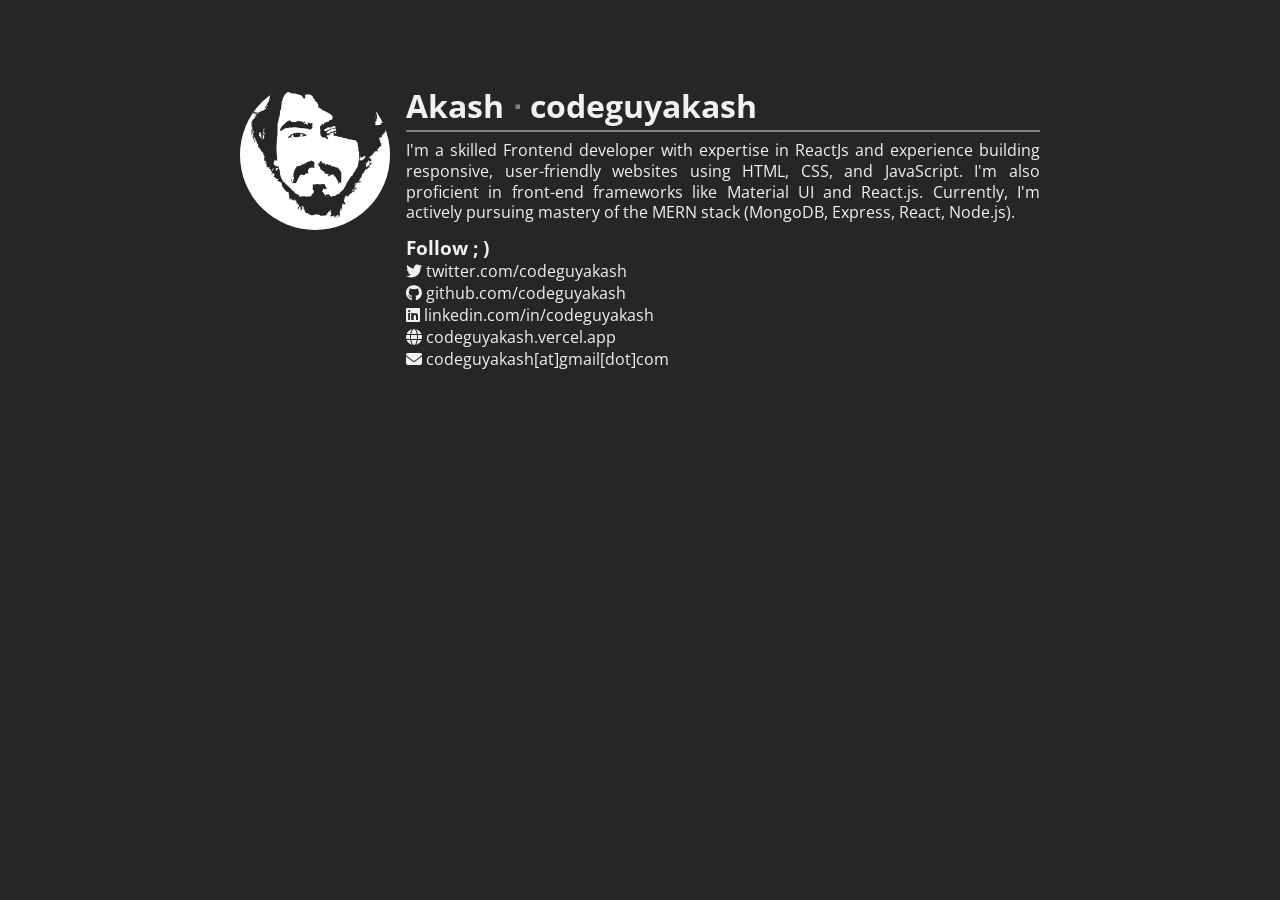
==== index.html @ 1342f2d9 "t" ====
<!DOCTYPE html>
<html lang="en">

<head>
  <meta charset="UTF-8" />
  <meta name="viewport" content="width=device-width, initial-scale=1.0" />
  <link rel="stylesheet" href="style.css" />
  <link rel="shortcut icon" href="favicons-removebg-preview.png" type="image/x-icon" />
  <link rel="stylesheet" href="https://cdnjs.cloudflare.com/ajax/libs/font-awesome/6.5.1/css/all.min.css"
    integrity="sha512-DTOQO9RWCH3ppGqcWaEA1BIZOC6xxalwEsw9c2QQeAIftl+Vegovlnee1c9QX4TctnWMn13TZye+giMm8e2LwA=="
    crossorigin="anonymous" referrerpolicy="no-referrer" />

  <link rel="preconnect" href="https://fonts.googleapis.com" />
  <link rel="preconnect" href="https://fonts.gstatic.com" crossorigin />
  <link href="https://fonts.googleapis.com/css2?family=Open+Sans:ital,wght@0,300..800;1,300..800&display=swap"
    rel="stylesheet" />
  <!-- Google Analytics -->
  <!-- Google Tag Manager -->
  <script>(function (w, d, s, l, i) {
      w[l] = w[l] || []; w[l].push({
        'gtm.start':
          new Date().getTime(), event: 'gtm.js'
      }); var f = d.getElementsByTagName(s)[0],
        j = d.createElement(s), dl = l != 'dataLayer' ? '&l=' + l : ''; j.async = true; j.src =
          'https://www.googletagmanager.com/gtm.js?id=' + i + dl; f.parentNode.insertBefore(j, f);
    })(window, document, 'script', 'dataLayer', 'GTM-5PQXP364');</script>
  <!-- End Google Tag Manager -->
  <!-- End Google Analytics -->

  <title>@codeguyakash</title>
</head>

<body>
  <div class="container">
    <div class="about-me">
      <div>
        <img src="favicons.png" alt="codeguyakash-pic" />
      </div>
      <div>
        <h1>Akash <span id="line">&#10242;</span>codeguyakash</h1>
        <p>
          I'm a skilled Frontend developer with expertise in ReactJs and
          experience building responsive, user-friendly websites using HTML,
          CSS, and JavaScript. I'm also proficient in front-end frameworks
          like Material UI and React.js. Currently, I'm actively pursuing
          mastery of the MERN stack (MongoDB, Express, React, Node.js).
        </p>
      </div>
    </div>
    <div class="social-container">
      <div>
        <h3>Follow ; )</h3>
      </div>
      <div class="social">
        <div>
          <a href="https://twitter.com/codeguyakash">
            <i class="fa-brands fa-twitter"></i>
            <span>twitter.com/codeguyakash</span>
          </a>
        </div>
        <div>
          <a href="https://github.com/codeguyakash">
            <i class="fa-brands fa-github"></i>
            <span>github.com/codeguyakash</span>
          </a>
        </div>
        <div>
          <a href="https://www.linkedin.com/in/codeguyakash/">
            <i class="fa-brands fa-linkedin"></i>
            <span>linkedin.com/in/codeguyakash</span>
          </a>
        </div>
        <div>
          <a href="https://codeguyakash.vercel.app/">
            <i class="fa-solid fa-globe"></i>
            <span>codeguyakash.vercel.app</span>
          </a>
        </div>
        <div>
          <a href="mailto:codeguyakash@gmail.com">
            <i class="fa-solid fa-envelope"></i>
            <span>codeguyakash[at]gmail[dot]com</span>
          </a>
        </div>
      </div>
    </div>
  </div>
  <!-- Google Tag Manager (noscript) -->
  <noscript><iframe src="https://www.googletagmanager.com/ns.html?id=GTM-5PQXP364" height="0" width="0"
      style="display:none;visibility:hidden"></iframe></noscript>
  <!-- End Google Tag Manager (noscript) -->
</body>

</html>
---- style.css ----
* {
  padding: 0;
  margin: 0;
  box-sizing: border-box;
  font-family: "Open Sans", sans-serif, source-serif-pro, Georgia, Cambria,
    "Times New Roman", Times;
  /* border: 1px solid greenyellow; */
}

:root {
  --bg-color: #262626;
  --text-color: #f1f1f1;
}
#line {
  color: gray;
  font-size: 1.5rem;
}
body {
  background-color: var(--bg-color);
  max-width: 50rem;
  margin: 5rem auto;
}
h1 {
  padding-bottom: 0.2rem;
  margin-bottom: 0.5rem;
  border-bottom: 2px solid gray;
  color: var(--text-color);
}

h3 {
  /* text-align: start; */
  color: var(--text-color);
}
p {
  margin-bottom: 0.5rem;
  color: var(--text-color);
  text-align: justify;
  line-height: 1.3;
}
img {
  width: 150px;
  border-radius: 50%;
  transition: 1s;

  /* border: 2px solid var(--text-color); */
}

a {
  color: var(--text-color);
  text-decoration: none;
  margin: 2px 0;
}
a:visited {
  color: var(--text-color);
}
.about-me {
  display: flex;
  justify-content: center;
  align-items: center;
  gap: 1rem;
}
.social-container {
  padding-left: 166px;
}
@media screen and (max-width: 480px) {
  body {
    background-color: var(--bg-color);
    max-width: 21rem;
    margin: 1rem auto;
  }
  .about-me {
    flex-direction: column;
    gap: 1rem;
  }
  h1,h3{
    font-size: 1.5rem;
  }
  .social-container {
    padding-left: .1rem;
  }

}
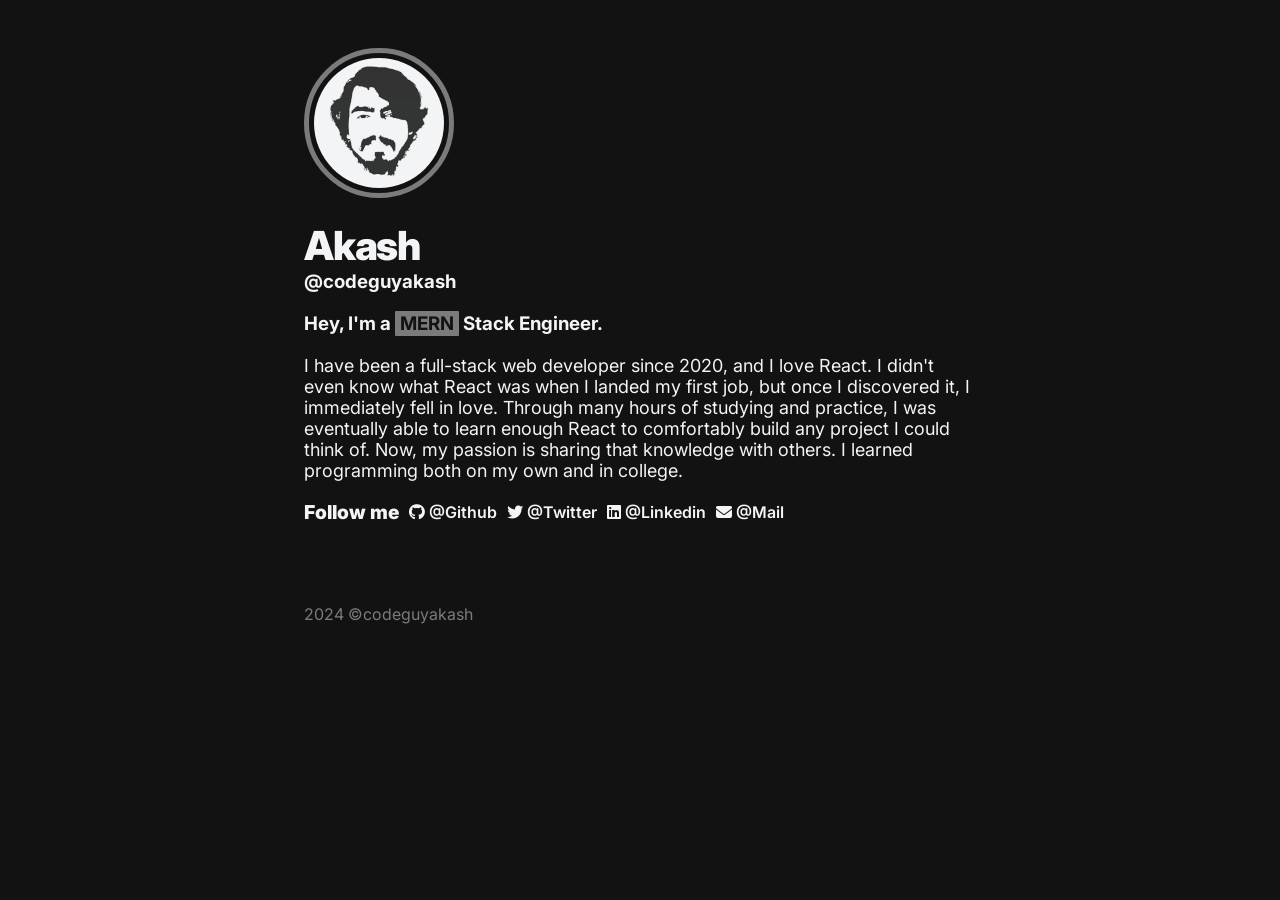
==== commit 2a8607a1: "new ui" ====
--- a/index.html
+++ b/index.html
@@ -1,94 +1,145 @@
 <!DOCTYPE html>
 <html lang="en">
+  <head>
+    <meta charset="UTF-8" />
+    <meta name="viewport" content="width=device-width, initial-scale=1.0" />
+    <meta
+      name="description"
+      content="Full-Stack Developer with ReactJs⚛️👨‍💻 | Experienced Seeking Full-Time Opportunity 💼 | 📚 Learning MERN Stack | 📍 Delhi, India 🇮🇳"
+    />
+    <meta
+      name="keywords"
+      content="HTML, CSS, JavaScript, React, MongoDB, Node, Express , Akash, Angular , github, tailwind css, codeguyakash, nextjs, vite, docker"
+    />
+    <meta name="author" content="Akash (codeguyakash)" />
+    <link rel="stylesheet" href="/styles/style.css" />
+    <link rel="stylesheet" href="/styles/montserrat-font.css" />
+    <link rel="shortcut icon" href="/utils/favicon.png" type="image/x-icon" />
+    <link
+      rel="stylesheet"
+      href="https://cdnjs.cloudflare.com/ajax/libs/font-awesome/6.5.1/css/all.min.css"
+      integrity="sha512-DTOQO9RWCH3ppGqcWaEA1BIZOC6xxalwEsw9c2QQeAIftl+Vegovlnee1c9QX4TctnWMn13TZye+giMm8e2LwA=="
+      crossorigin="anonymous"
+      referrerpolicy="no-referrer"
+    />
+    <meta name="robots" content="index, follow" />
+    <link rel="preconnect" href="https://fonts.googleapis.com" />
+    <link rel="preconnect" href="https://fonts.gstatic.com" crossorigin />
+    <link
+      href="https://fonts.googleapis.com/css2?family=Inter:wght@100..900&display=swap"
+      rel="stylesheet"
+    />
+    <meta
+      name="google-site-verification"
+      content="1C6-SD02qGxG6xaEU7yoPjmUkz_9LtmdcfCzqKXHa4c"
+    />
+    <!-- Google Tag Manager -->
+    <script>
+      (function (w, d, s, l, i) {
+        w[l] = w[l] || [];
+        w[l].push({
+          "gtm.start": new Date().getTime(),
+          event: "gtm.js",
+        });
+        var f = d.getElementsByTagName(s)[0],
+          j = d.createElement(s),
+          dl = l != "dataLayer" ? "&l=" + l : "";
+        j.async = true;
+        j.src = "https://www.googletagmanager.com/gtm.js?id=" + i + dl;
+        f.parentNode.insertBefore(j, f);
+      })(window, document, "script", "dataLayer", "GTM-5PQXP364");
+    </script>
+    <!-- End Google Tag Manager -->
+    <!-- Start Schema -->
+    <script type="application/ld+json">
+      {
+        "@context": "https://schema.org/",
+        "@type": "Person",
+        "name": "Akash",
+        "url": "https://codeguyakash.me/",
+        "image": "https://avatars.githubusercontent.com/u/80571893?s=400&u=7cd3cfdbc9138543d7370f6b3debb1ef7d1e1f58&v=4",
+        "sameAs": [
+          "https://twitter.com/codeguyakash",
+          "https://www.linkedin.com/in/codeguyakash/",
+          "https://github.com/codeguyakash",
+          "https://codeguyakash.me"
+        ],
+        "jobTitle": "Full Stack Developer",
+        "worksFor": {
+          "@type": "Organization",
+          "name": "Octotech Technologies"
+        }
+      }
+    </script>
+    <!-- Start Schema -->
+    <title>codeguyakash</title>
+  </head>
 
-<head>
-  <meta charset="UTF-8" />
-  <meta name="viewport" content="width=device-width, initial-scale=1.0" />
-  <link rel="stylesheet" href="style.css" />
-  <link rel="shortcut icon" href="favicons-removebg-preview.png" type="image/x-icon" />
-  <link rel="stylesheet" href="https://cdnjs.cloudflare.com/ajax/libs/font-awesome/6.5.1/css/all.min.css"
-    integrity="sha512-DTOQO9RWCH3ppGqcWaEA1BIZOC6xxalwEsw9c2QQeAIftl+Vegovlnee1c9QX4TctnWMn13TZye+giMm8e2LwA=="
-    crossorigin="anonymous" referrerpolicy="no-referrer" />
-
-  <link rel="preconnect" href="https://fonts.googleapis.com" />
-  <link rel="preconnect" href="https://fonts.gstatic.com" crossorigin />
-  <link href="https://fonts.googleapis.com/css2?family=Open+Sans:ital,wght@0,300..800;1,300..800&display=swap"
-    rel="stylesheet" />
-  <!-- Google Analytics -->
-  <!-- Google Tag Manager -->
-  <script>(function (w, d, s, l, i) {
-      w[l] = w[l] || []; w[l].push({
-        'gtm.start':
-          new Date().getTime(), event: 'gtm.js'
-      }); var f = d.getElementsByTagName(s)[0],
-        j = d.createElement(s), dl = l != 'dataLayer' ? '&l=' + l : ''; j.async = true; j.src =
-          'https://www.googletagmanager.com/gtm.js?id=' + i + dl; f.parentNode.insertBefore(j, f);
-    })(window, document, 'script', 'dataLayer', 'GTM-5PQXP364');</script>
-  <!-- End Google Tag Manager -->
-  <!-- End Google Analytics -->
-
-  <title>@codeguyakash</title>
-</head>
-
-<body>
-  <div class="container">
-    <div class="about-me">
-      <div>
-        <img src="favicons.png" alt="codeguyakash-pic" />
-      </div>
-      <div>
-        <h1>Akash <span id="line">&#10242;</span>codeguyakash</h1>
+  <body>
+    <div class="container">
+      <div class="about-me">
+        <div>
+          <img src="/utils/profile.png" alt="codeguyakash-pic" />
+        </div>
+        <div>
+          <h1>Akash</h1>
+          <h3>@codeguyakash</h3>
+        </div>
+        <h3>Hey, I'm a <span>MERN</span> Stack Engineer.</h3>
         <p>
-          I'm a skilled Frontend developer with expertise in ReactJs and
-          experience building responsive, user-friendly websites using HTML,
-          CSS, and JavaScript. I'm also proficient in front-end frameworks
-          like Material UI and React.js. Currently, I'm actively pursuing
-          mastery of the MERN stack (MongoDB, Express, React, Node.js).
+          I have been a full-stack web developer since 2020, and I love React. I
+          didn't even know what React was when I landed my first job, but once I
+          discovered it, I immediately fell in love. Through many hours of
+          studying and practice, I was eventually able to learn enough React to
+          comfortably build any project I could think of. Now, my passion is
+          sharing that knowledge with others. I learned programming both on my
+          own and in college.
         </p>
       </div>
-    </div>
-    <div class="social-container">
-      <div>
-        <h3>Follow ; )</h3>
-      </div>
-      <div class="social">
-        <div>
-          <a href="https://twitter.com/codeguyakash">
-            <i class="fa-brands fa-twitter"></i>
-            <span>twitter.com/codeguyakash</span>
-          </a>
-        </div>
-        <div>
-          <a href="https://github.com/codeguyakash">
-            <i class="fa-brands fa-github"></i>
-            <span>github.com/codeguyakash</span>
-          </a>
-        </div>
-        <div>
-          <a href="https://www.linkedin.com/in/codeguyakash/">
-            <i class="fa-brands fa-linkedin"></i>
-            <span>linkedin.com/in/codeguyakash</span>
-          </a>
-        </div>
-        <div>
-          <a href="https://codeguyakash.vercel.app/">
-            <i class="fa-solid fa-globe"></i>
-            <span>codeguyakash.vercel.app</span>
-          </a>
-        </div>
-        <div>
-          <a href="mailto:codeguyakash@gmail.com">
-            <i class="fa-solid fa-envelope"></i>
-            <span>codeguyakash[at]gmail[dot]com</span>
-          </a>
+        <div class="social flex">
+          <div>
+            <div class="follow">Follow me</div>
+          </div>
+          <div>
+            <a href="https://github.com/codeguyakash">
+              <i class="fa-brands fa-github"></i>
+              <span>@Github</span>
+            </a>
+          </div>
+          <div>
+            <a href="https://twitter.com/codeguyakash">
+              <i class="fa-brands fa-twitter"></i>
+              <span>@Twitter</span>
+            </a>
+          </div>
+          <div>
+            <a href="https://www.linkedin.com/in/codeguyakash/">
+              <i class="fa-brands fa-linkedin"></i>
+              <span>@Linkedin</span>
+            </a>
+          </div>
+          <div>
+            <a href="mailto:akash@codeguyakash.me">
+              <i class="fa-solid fa-envelope"></i>
+              <span> @Mail </span>
+            </a>
+          </div>
         </div>
       </div>
+        <footer>
+          <div>2024 &copy;codeguyakash</div>
+        </footer>
+      </div>
     </div>
-  </div>
-  <!-- Google Tag Manager (noscript) -->
-  <noscript><iframe src="https://www.googletagmanager.com/ns.html?id=GTM-5PQXP364" height="0" width="0"
-      style="display:none;visibility:hidden"></iframe></noscript>
-  <!-- End Google Tag Manager (noscript) -->
-</body>
-
-</html>+    <!-- Google Tag Manager (noscript) -->
+    <noscript
+      ><iframe
+        src="https://www.googletagmanager.com/ns.html?id=GTM-5PQXP364"
+        height="0"
+        width="0"
+        style="display: none; visibility: hidden"
+      ></iframe
+    ></noscript>
+    <!-- End Google Tag Manager (noscript) -->
+  </body>
+</html>
--- a/styles/style.css
+++ b/styles/style.css
@@ -0,0 +1,107 @@
+* {
+  padding: 0;
+  margin: 0;
+  box-sizing: border-box;
+  font-family: "Inter", sans-serif;
+}
+:root {
+  --bg-color: #121212;
+  --text-color: #f3f4f6;
+  --sec-text-color: #7b7b7b;
+}
+body {
+  background-color: var(--bg-color);
+  max-width: 42rem;
+  margin: 3rem auto;
+  height: 100%;
+}
+h1 {
+  display: flex;
+  align-items: center;
+  color: var(--text-color);
+  font-size: 2.5rem;
+  letter-spacing: -0.03em;
+  font-variation-settings: "wght" 850;
+}
+h1 > span {
+  font-size: 1rem;
+}
+h1 > h3 {
+  color: #9ca3af;
+}
+h3 {
+  color: var(--text-color);
+}
+p {
+  margin-bottom: 1.2rem;
+  color: var(--text-color);
+  font-size: 18px;
+}
+h3 > span {
+  background-color: var(--sec-text-color);
+  color: var(--bg-color);
+  padding: 1px 5px;
+  border-radius: 1px;
+}
+img {
+  width: 150px;
+  border-radius: 50%;
+  border: 5px solid var(--sec-text-color);
+  padding: 5px;
+  transition: 1s;
+}
+.follow {
+  font-size: 1.2rem;
+  color: var(--text-color);
+  font-variation-settings: "wght" 850;
+}
+a {
+  color: var(--text-color);
+  text-decoration: none;
+  margin: 2px 0;
+  font-weight: 600;
+}
+a:visited {
+  color: var(--text-color);
+}
+.about-me {
+  display: flex;
+  justify-content: center;
+  gap: 1.2rem;
+  flex-direction: column;
+}
+.flex {
+  display: flex;
+  align-items: center;
+  justify-content: start;
+  margin-bottom: 5rem;
+}
+.social {
+  gap: 10px;
+}
+footer > div {
+  color: var(--sec-text-color);
+  display: flex;
+  align-items: center;
+}
+@media screen and (max-width: 480px) {
+  body {
+    background-color: var(--bg-color);
+    max-width: 21rem;
+    margin: 1rem auto;
+  }
+  .about-me {
+    flex-direction: column;
+    gap: 1rem;
+  }
+  h1,
+  h3 {
+    font-size: 1.5rem;
+  }
+  .social-container {
+    padding-left: 0.1rem;
+  }
+  .social {
+    flex-wrap: wrap;
+  }
+}
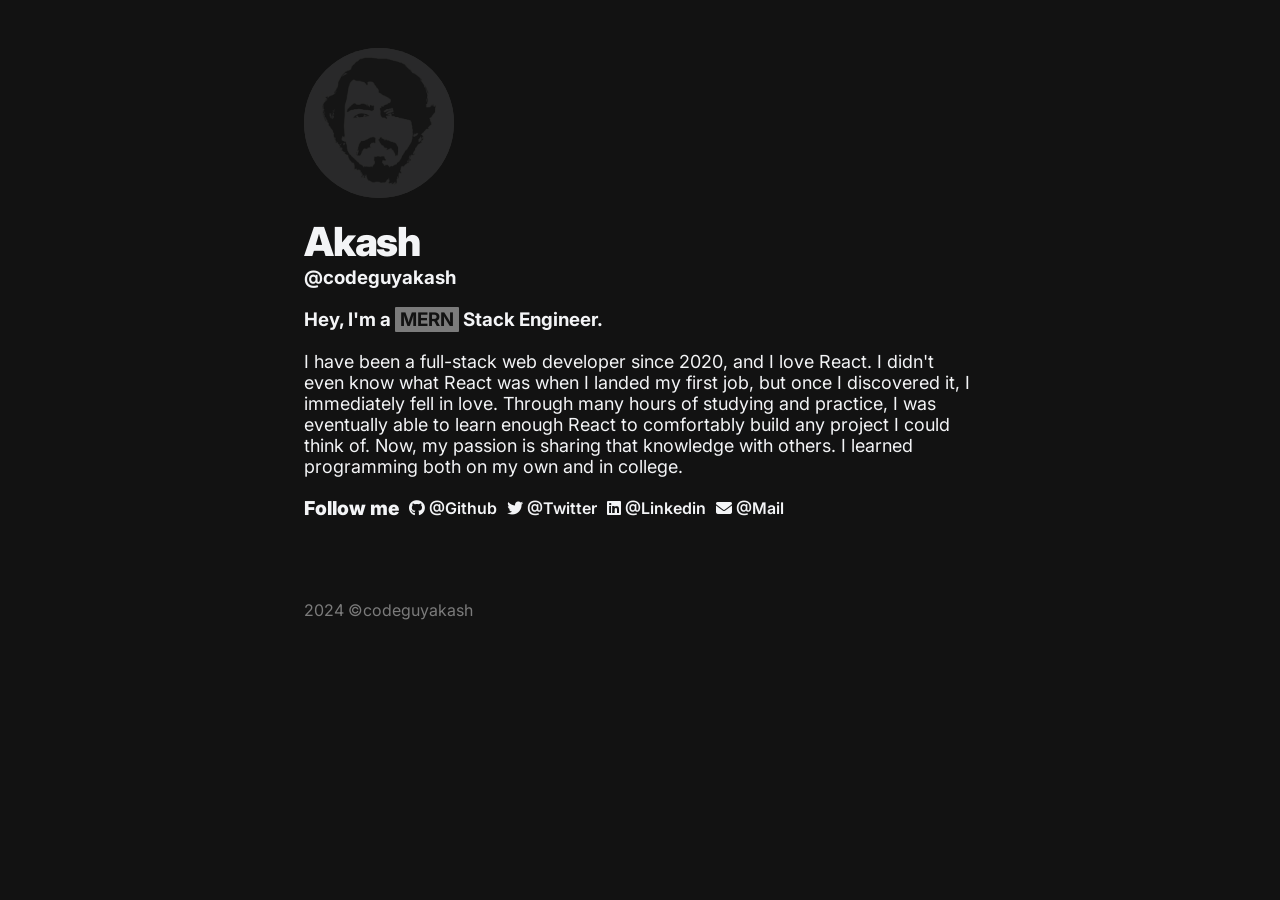
==== commit bcddfe28: "add imgs" ====
--- a/index.html
+++ b/index.html
@@ -78,8 +78,8 @@
   <body>
     <div class="container">
       <div class="about-me">
-        <div>
-          <img src="/utils/profile.png" alt="codeguyakash-pic" />
+        <div class="image-div">
+          <img src="/utils/profile.png" alt="codeguyakash" />
         </div>
         <div>
           <h1>Akash</h1>
--- a/styles/style.css
+++ b/styles/style.css
@@ -44,11 +44,20 @@
   border-radius: 1px;
 }
 img {
+  width: 100%;
+  height: 100%;
+  border-radius: 50%;
+  transition: 1s;
+}
+.image-div {
   width: 150px;
+  background-position: center;
+  background-repeat: no-repeat;
+  background-size: cover;
+  height: 150px;
+  opacity: 0.1;
   border-radius: 50%;
-  border: 5px solid var(--sec-text-color);
-  padding: 5px;
-  transition: 1s;
+  background-image: url("../utils/profile.png");
 }
 .follow {
   font-size: 1.2rem;
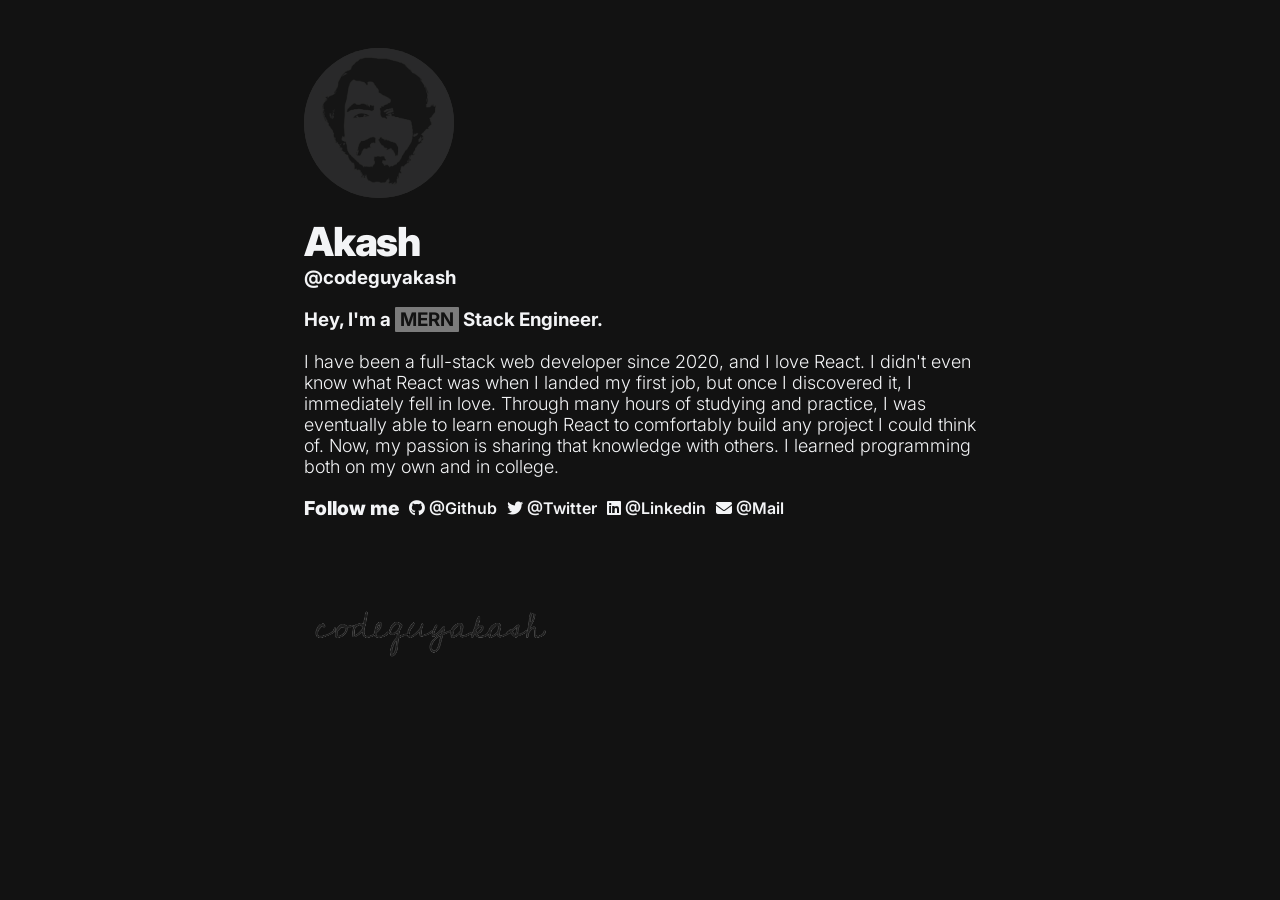
==== commit 5e3e2aff: "add footer" ====
--- a/index.html
+++ b/index.html
@@ -127,7 +127,12 @@
         </div>
       </div>
         <footer>
-          <div>2024 &copy;codeguyakash</div>
+          <div>
+            <!-- 2024 &copy;codeguyakash -->
+
+            <img src="./signature.png" alt="">
+            <!-- <img src="./signature-p.png" alt=""> -->
+          </div>
         </footer>
       </div>
     </div>
--- a/styles/style.css
+++ b/styles/style.css
@@ -36,6 +36,7 @@
   margin-bottom: 1.2rem;
   color: var(--text-color);
   font-size: 18px;
+  font-weight: 300;
 }
 h3 > span {
   background-color: var(--sec-text-color);
@@ -93,6 +94,11 @@
   display: flex;
   align-items: center;
 }
+footer > div > img {
+  width: 250px;
+  /* filter: drop-shadow(0 0 0.75rem rgb(63, 63, 63)); */
+  filter: grayscale(--text-color);
+}
 @media screen and (max-width: 480px) {
   body {
     background-color: var(--bg-color);
